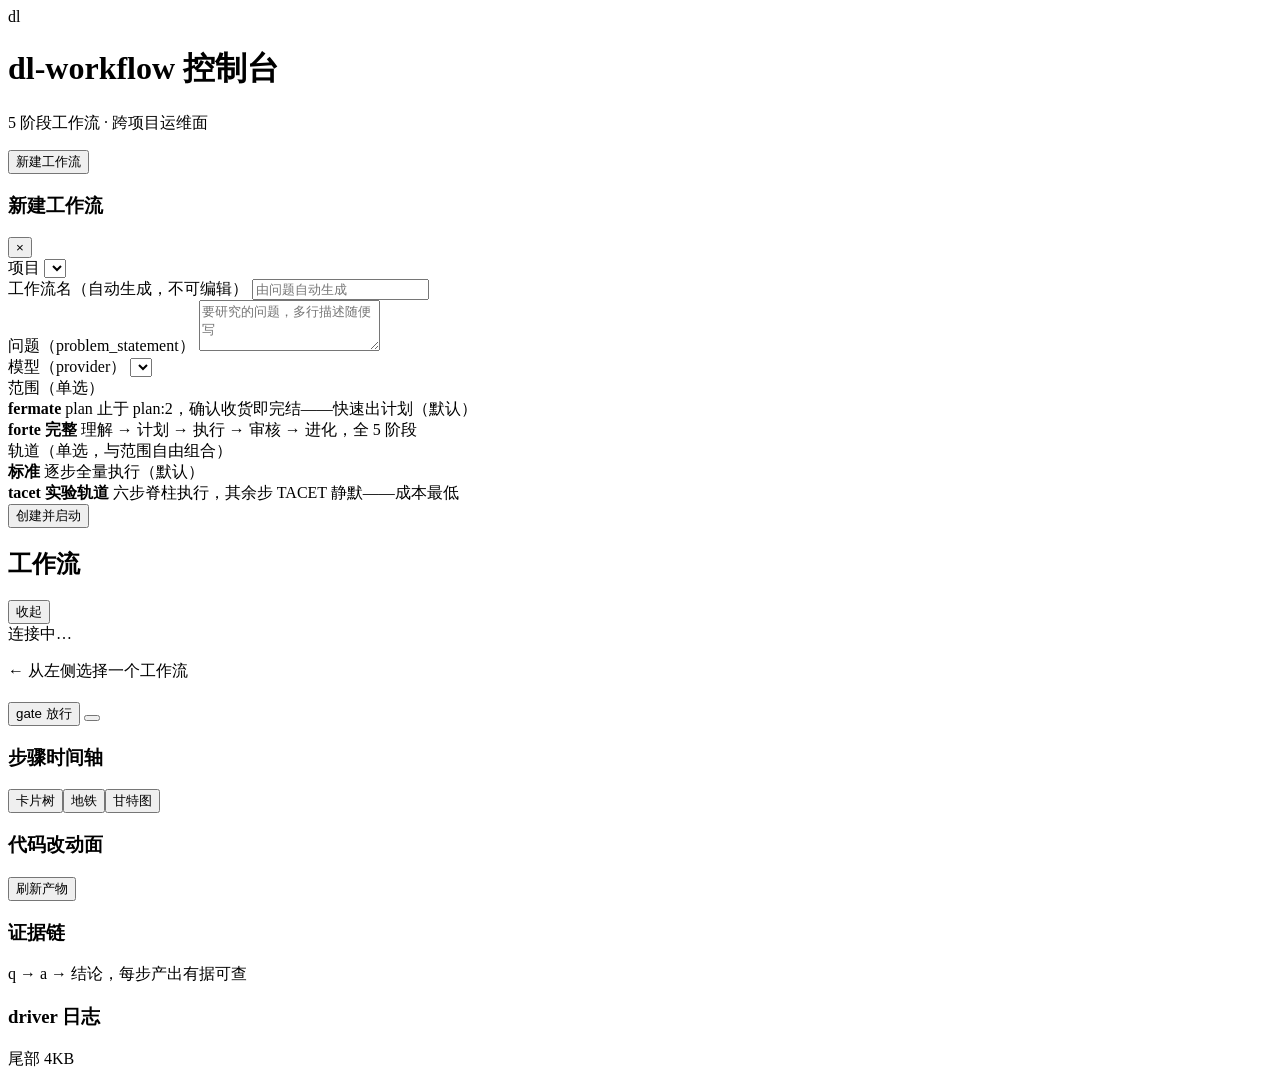
==== dl_dashboard/static/index.html @ d9ae4559 "feat(dashboard): 创建弹窗 provider 选择——server 启动捕获 bashrc ac-* env，driver 按选择带 env（.provider 持久化，inject/" ====
<!DOCTYPE html>
<html lang="zh">
<head>
<meta charset="utf-8">
<title>dl-workflow 控制台</title>
<meta name="viewport" content="width=device-width, initial-scale=1">
<link rel="stylesheet" href="/static/style.css?v=be08209">
</head>
<body>
<header class="topbar">
  <div class="brand">
    <span class="brand-mark">dl</span>
    <div class="brand-text">
      <h1>dl-workflow 控制台</h1>
      <p>5 阶段工作流 · 跨项目运维面</p>
    </div>
  </div>
  <button id="create-toggle" type="button" class="btn primary">新建工作流</button>
</header>
<div id="create-modal" class="modal-veil hidden">
  <div class="modal">
    <div class="modal-head">
      <h3>新建工作流</h3>
      <button id="create-close" type="button" class="modal-close">×</button>
    </div>
    <form id="create-form">
      <div class="field">
        <label for="cf-project">项目</label>
        <select id="cf-project" required></select>
      </div>
      <div class="field">
        <label for="cf-name">工作流名（自动生成，不可编辑）</label>
        <input id="cf-name" readonly tabindex="-1" placeholder="由问题自动生成">
      </div>
      <div class="field">
        <label for="cf-statement">问题（problem_statement）</label>
        <textarea id="cf-statement" rows="3" placeholder="要研究的问题，多行描述随便写" required></textarea>
      </div>
      <div class="field">
        <label for="cf-provider">模型（provider）</label>
        <select id="cf-provider"></select>
      </div>
      <div class="field">
        <label>范围（单选）</label>
        <div class="mode-cards" id="scope-cards">
          <div class="mode-card sel" data-v="fermate">
            <b>fermate</b>
            <span>plan 止于 plan:2，确认收货即完结——快速出计划（默认）</span>
          </div>
          <div class="mode-card" data-v="forte">
            <b>forte 完整</b>
            <span>理解 → 计划 → 执行 → 审核 → 进化，全 5 阶段</span>
          </div>
        </div>
      </div>
      <div class="field">
        <label>轨道（单选，与范围自由组合）</label>
        <div class="mode-cards" id="track-cards">
          <div class="mode-card sel" data-v="standard">
            <b>标准</b>
            <span>逐步全量执行（默认）</span>
          </div>
          <div class="mode-card" data-v="tacet">
            <b>tacet 实验轨道</b>
            <span>六步脊柱执行，其余步 TACET 静默——成本最低</span>
          </div>
        </div>
      </div>
      <div class="modal-actions">
        <button type="submit" class="btn primary">创建并启动</button>
      </div>
    </form>
  </div>
</div>
<div class="layout">
  <aside id="sidebar">
    <div class="side-head">
      <h2>工作流</h2><span id="wf-count" class="count"></span>
      <button id="sidebar-toggle" class="btn ghost" type="button">收起</button>
    </div>
    <div id="wf-list"><div class="side-empty">连接中…</div></div>
  </aside>
  <main>
    <section id="detail-empty">
      <p>← 从左侧选择一个工作流</p>
    </section>
    <section id="detail-view" class="hidden">
      <div class="section-head">
        <h2 id="d-title"></h2>
        <button id="gate-btn" class="btn primary hidden" type="button">gate 放行</button>
        <button id="pause-toggle" class="btn ghost hidden" type="button"></button>
      </div>
      <p id="d-statement"></p>
      <div class="section-head">
        <h3>步骤时间轴</h3><span id="tl-live"></span><span id="tl-summary" class="hint"></span>
        <span class="tl-switch" id="tl-switch">
          <button type="button" data-skin="cards">卡片树</button><button type="button" data-skin="metro">地铁</button><button type="button" data-skin="gantt">甘特图</button>
        </span>
      </div>
      <div id="tl-progress" class="hidden">
        <div class="tl-prog-track"><div id="tl-prog-fill"></div></div>
        <span id="tl-prog-label" class="num"></span>
      </div>
      <div id="timeline"></div>
      <div class="section-head">
        <h3>代码改动面</h3><span id="cp-count" class="hint"></span>
        <button id="outputs-refresh" class="btn ghost" type="button">刷新产物</button>
      </div>
      <div id="change-points"></div>
      <div id="interact"></div>
      <div class="section-head"><h3>证据链</h3><span class="hint">q → a → 结论，每步产出有据可查</span></div>
      <div id="outputs"></div>
      <div class="section-head"><h3>driver 日志</h3><span class="hint">尾部 4KB</span></div>
      <div class="terminal"><pre id="log-tail"></pre></div>
    </section>
  </main>
</div>
<div id="toast-box"></div>
<script src="/static/app.js?v=be08209"></script>
</body>
</html>
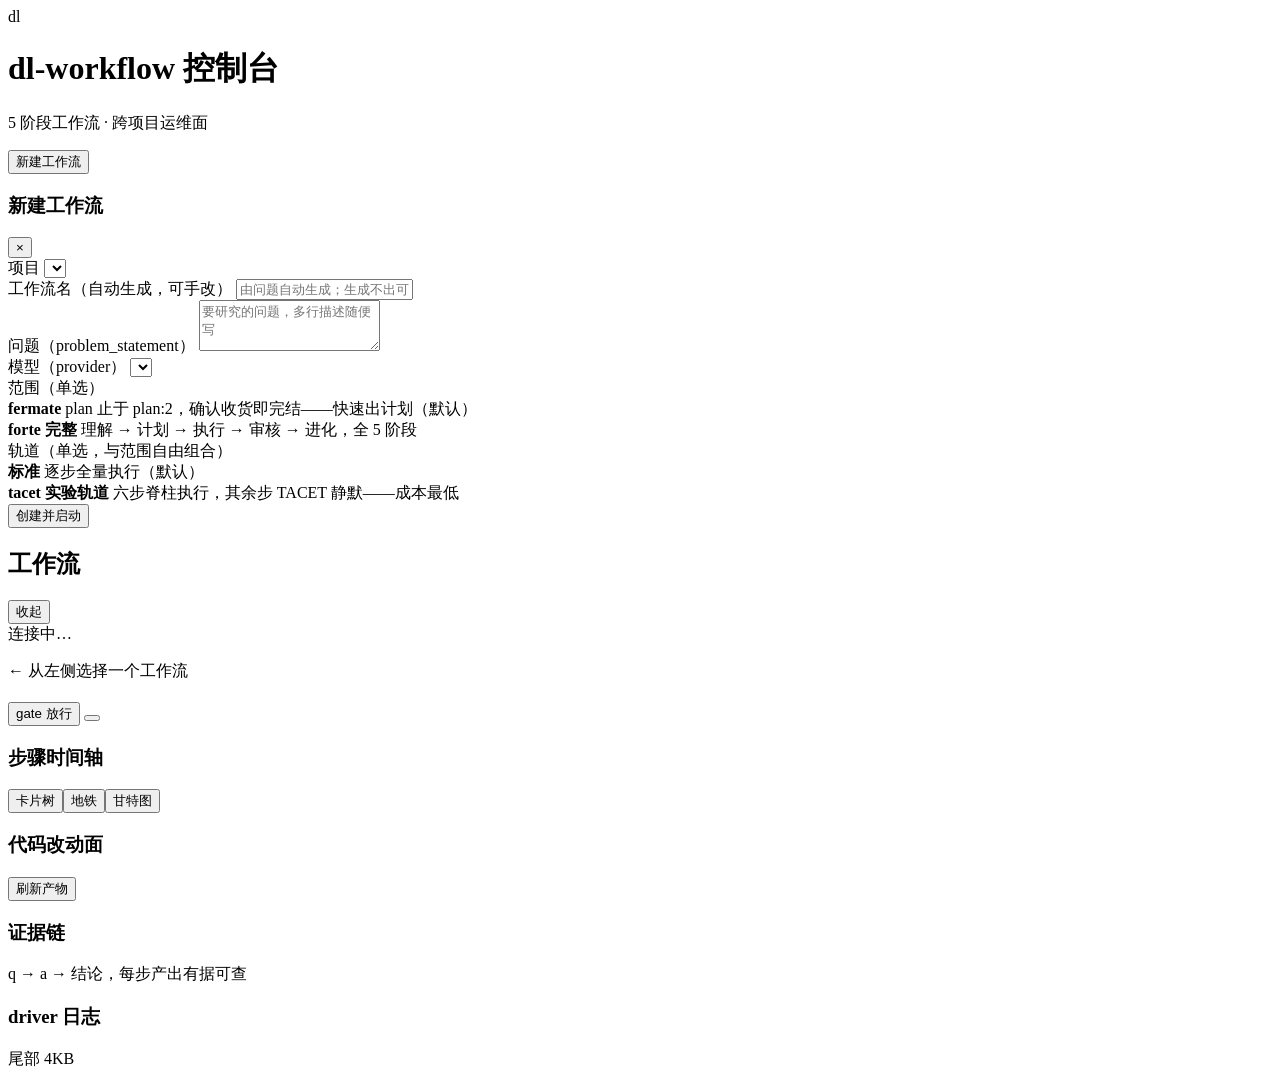
==== commit 6e0d9ea2: "feat(dashboard): 新建工作流命名启发式增强 + 名称框放开手填 原 genName 只取问题前 3 个英文词，不表意；名称框 readonly——纯中文 问题生成不出名时连手填兜底都没" ====
--- a/dl_dashboard/static/index.html
+++ b/dl_dashboard/static/index.html
@@ -29,8 +29,8 @@
         <select id="cf-project" required></select>
       </div>
       <div class="field">
-        <label for="cf-name">工作流名（自动生成，不可编辑）</label>
-        <input id="cf-name" readonly tabindex="-1" placeholder="由问题自动生成">
+        <label for="cf-name">工作流名（自动生成，可手改）</label>
+        <input id="cf-name" placeholder="由问题自动生成；生成不出可手填">
       </div>
       <div class="field">
         <label for="cf-statement">问题（problem_statement）</label>
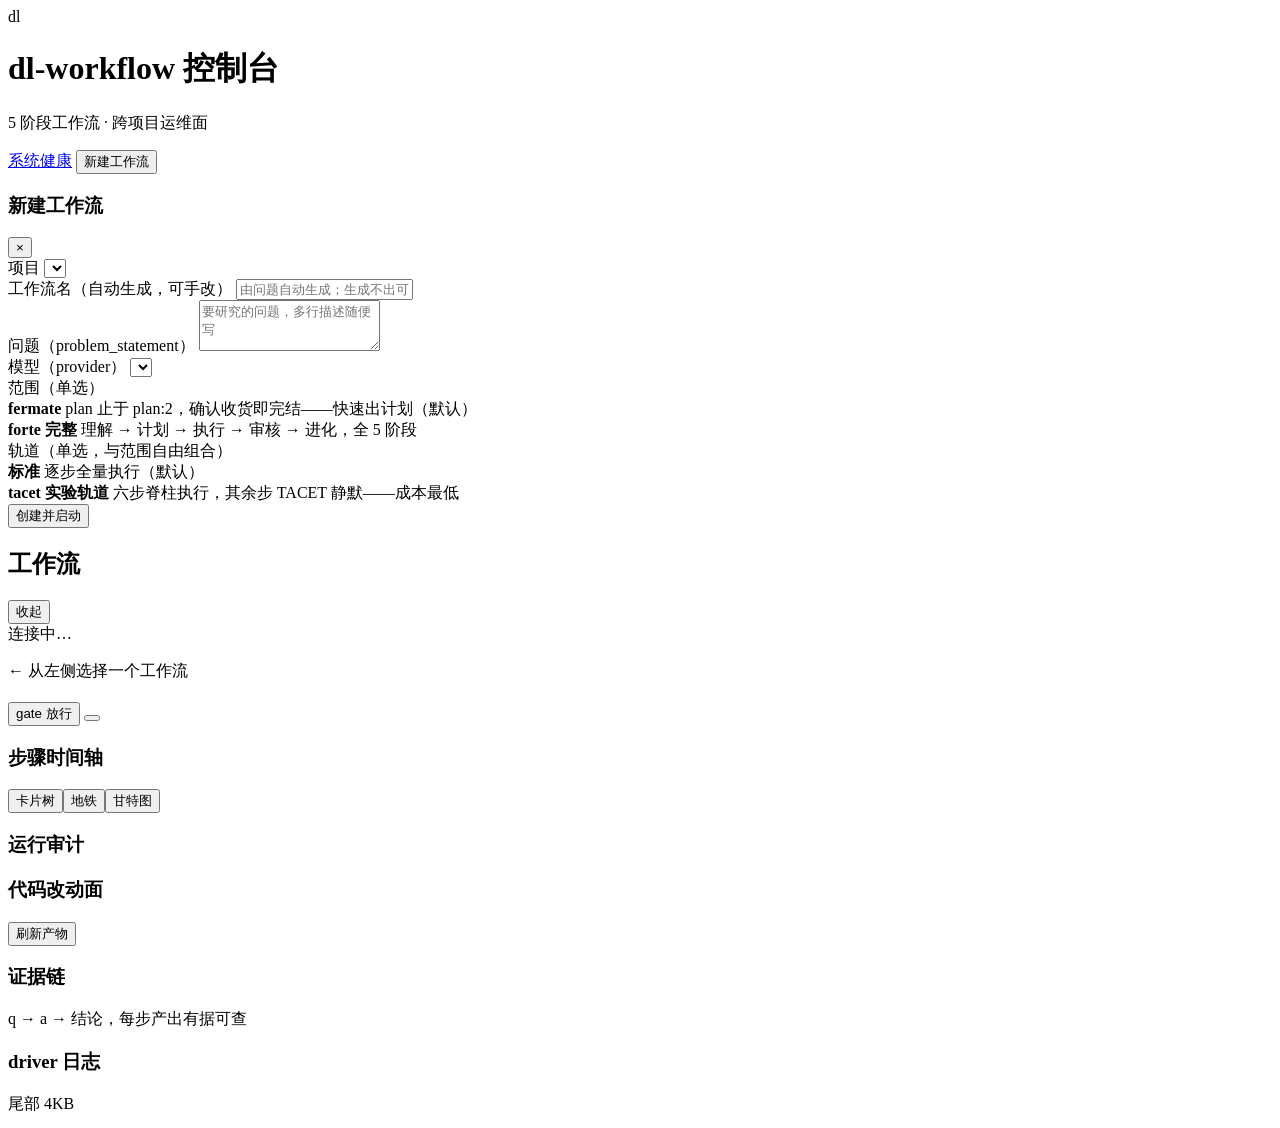
==== commit c3437cd3: "feat(dashboard): 实例自动审计页 + 系统健康页——例行体检与改进队列数据化（evolution-up P1/P2） P1 audit.py：evidence 裁决信号（skill-t" ====
--- a/dl_dashboard/static/index.html
+++ b/dl_dashboard/static/index.html
@@ -15,7 +15,10 @@
       <p>5 阶段工作流 · 跨项目运维面</p>
     </div>
   </div>
-  <button id="create-toggle" type="button" class="btn primary">新建工作流</button>
+  <div class="topbar-actions">
+    <a class="btn ghost" href="/health" target="_blank">系统健康</a>
+    <button id="create-toggle" type="button" class="btn primary">新建工作流</button>
+  </div>
 </header>
 <div id="create-modal" class="modal-veil hidden">
   <div class="modal">
@@ -103,6 +106,10 @@
       </div>
       <div id="timeline"></div>
       <div class="section-head">
+        <h3>运行审计</h3><span id="audit-summary" class="hint"></span>
+      </div>
+      <div id="audit"></div>
+      <div class="section-head">
         <h3>代码改动面</h3><span id="cp-count" class="hint"></span>
         <button id="outputs-refresh" class="btn ghost" type="button">刷新产物</button>
       </div>
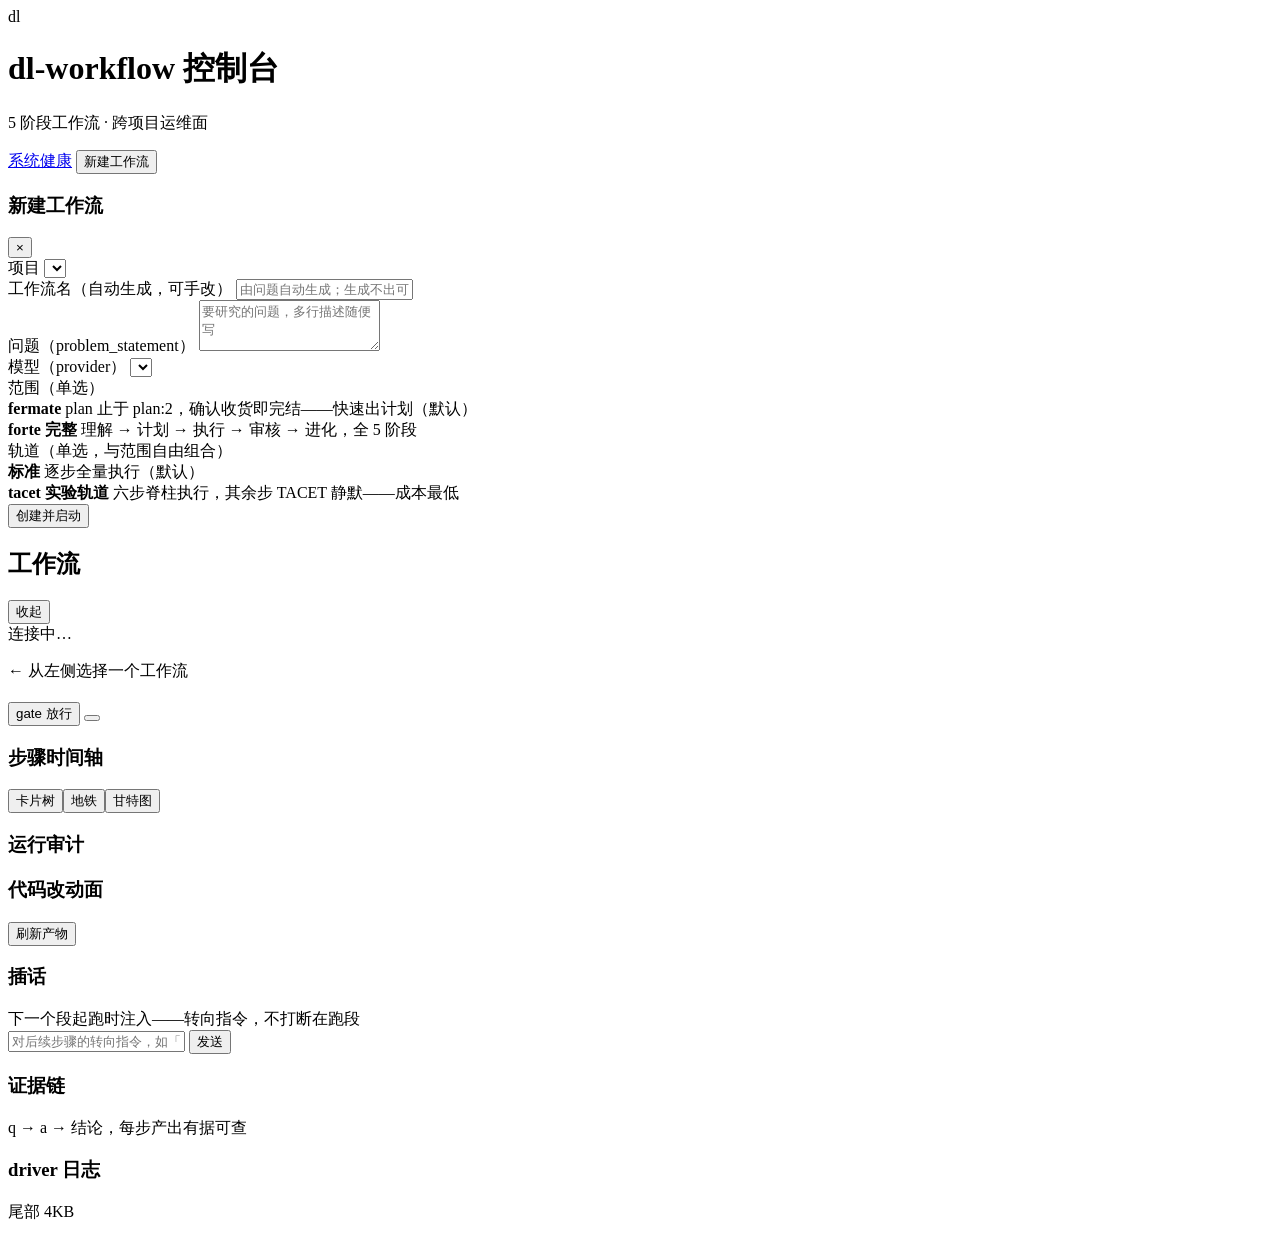
==== commit 228fc868: "feat: 插话通道——段在跑期间的转向指令，下一段起跑注入（evolution-up P5） 2026-08-09 挂起的「输入框问题」Web 形态解锁（dashboard 无 TUI IPC 硬约" ====
--- a/dl_dashboard/static/index.html
+++ b/dl_dashboard/static/index.html
@@ -115,6 +115,15 @@
       </div>
       <div id="change-points"></div>
       <div id="interact"></div>
+      <div class="section-head">
+        <h3>插话</h3><span class="hint">下一个段起跑时注入——转向指令，不打断在跑段</span>
+      </div>
+      <div class="steer-form">
+        <input id="steer-text" type="text" maxlength="2000"
+               placeholder="对后续步骤的转向指令，如「优先考虑 loader 层」…">
+        <button id="steer-send" class="btn primary" type="button">发送</button>
+      </div>
+      <div id="steer-list"></div>
       <div class="section-head"><h3>证据链</h3><span class="hint">q → a → 结论，每步产出有据可查</span></div>
       <div id="outputs"></div>
       <div class="section-head"><h3>driver 日志</h3><span class="hint">尾部 4KB</span></div>
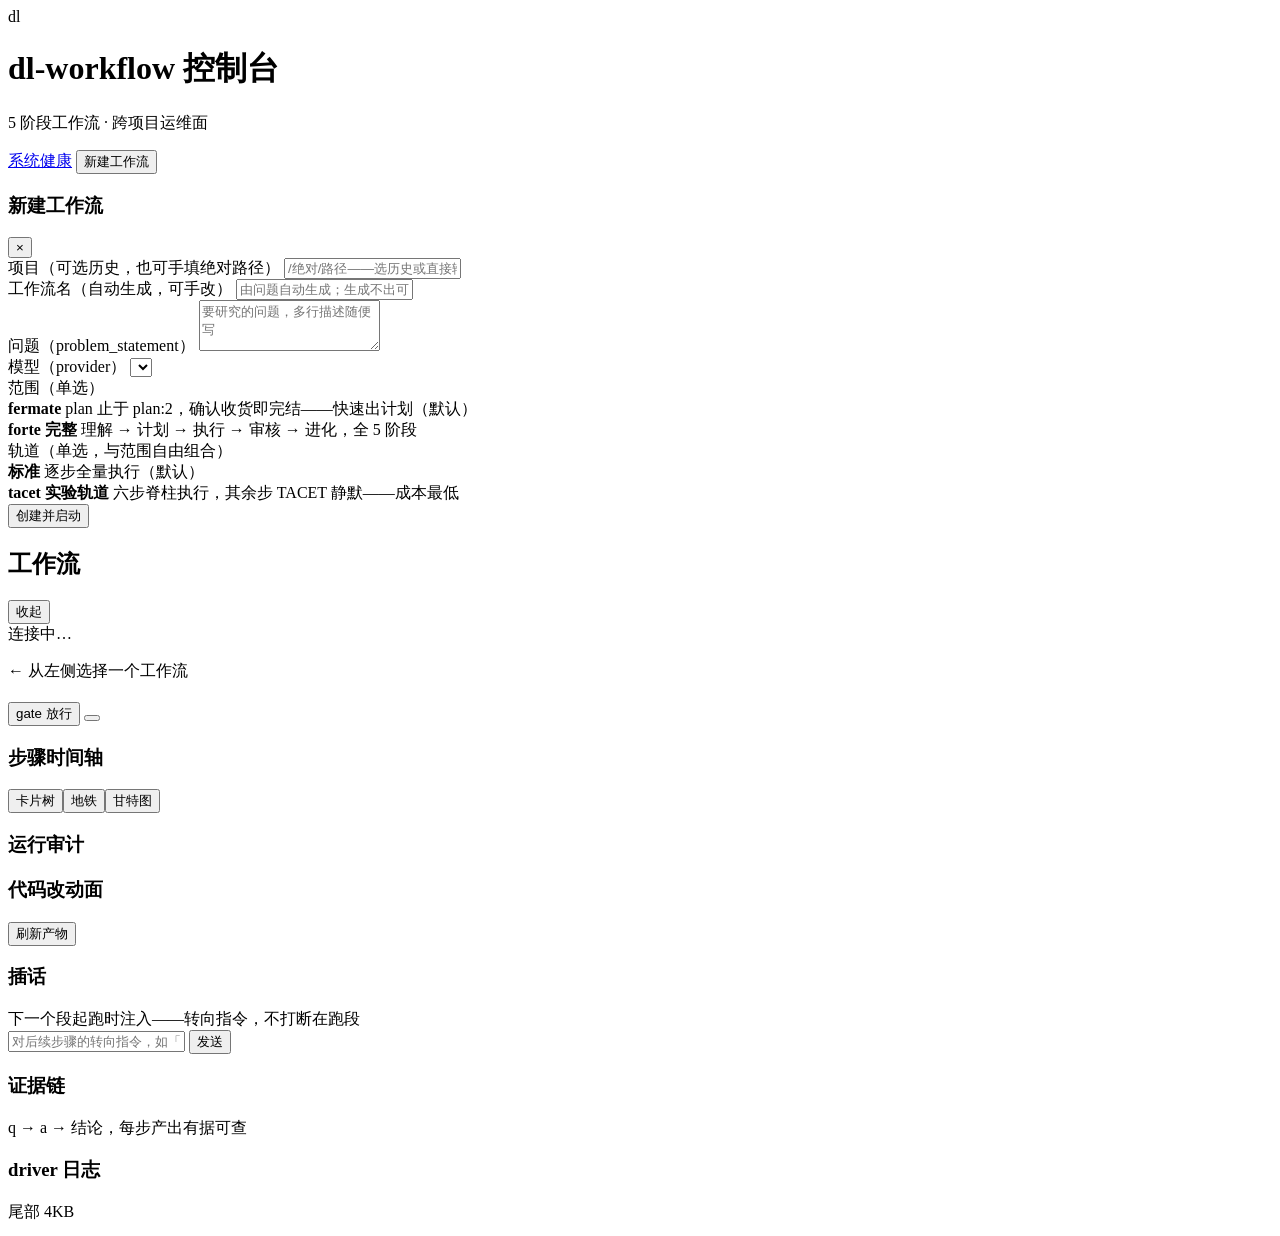
==== commit 1d797e7d: "feat(dashboard): 项目选择改组合框（datalist 可选可填）+创建自动持久化进 toml——历史留存重启/跨浏览器复用；后端校验=登记信任或新路径须 git 仓（白名单 403→4" ====
--- a/dl_dashboard/static/index.html
+++ b/dl_dashboard/static/index.html
@@ -28,8 +28,9 @@
     </div>
     <form id="create-form">
       <div class="field">
-        <label for="cf-project">项目</label>
-        <select id="cf-project" required></select>
+        <label for="cf-project">项目（可选历史，也可手填绝对路径）</label>
+        <input id="cf-project" list="cf-projects" placeholder="/绝对/路径——选历史或直接输入" required>
+        <datalist id="cf-projects"></datalist>
       </div>
       <div class="field">
         <label for="cf-name">工作流名（自动生成，可手改）</label>
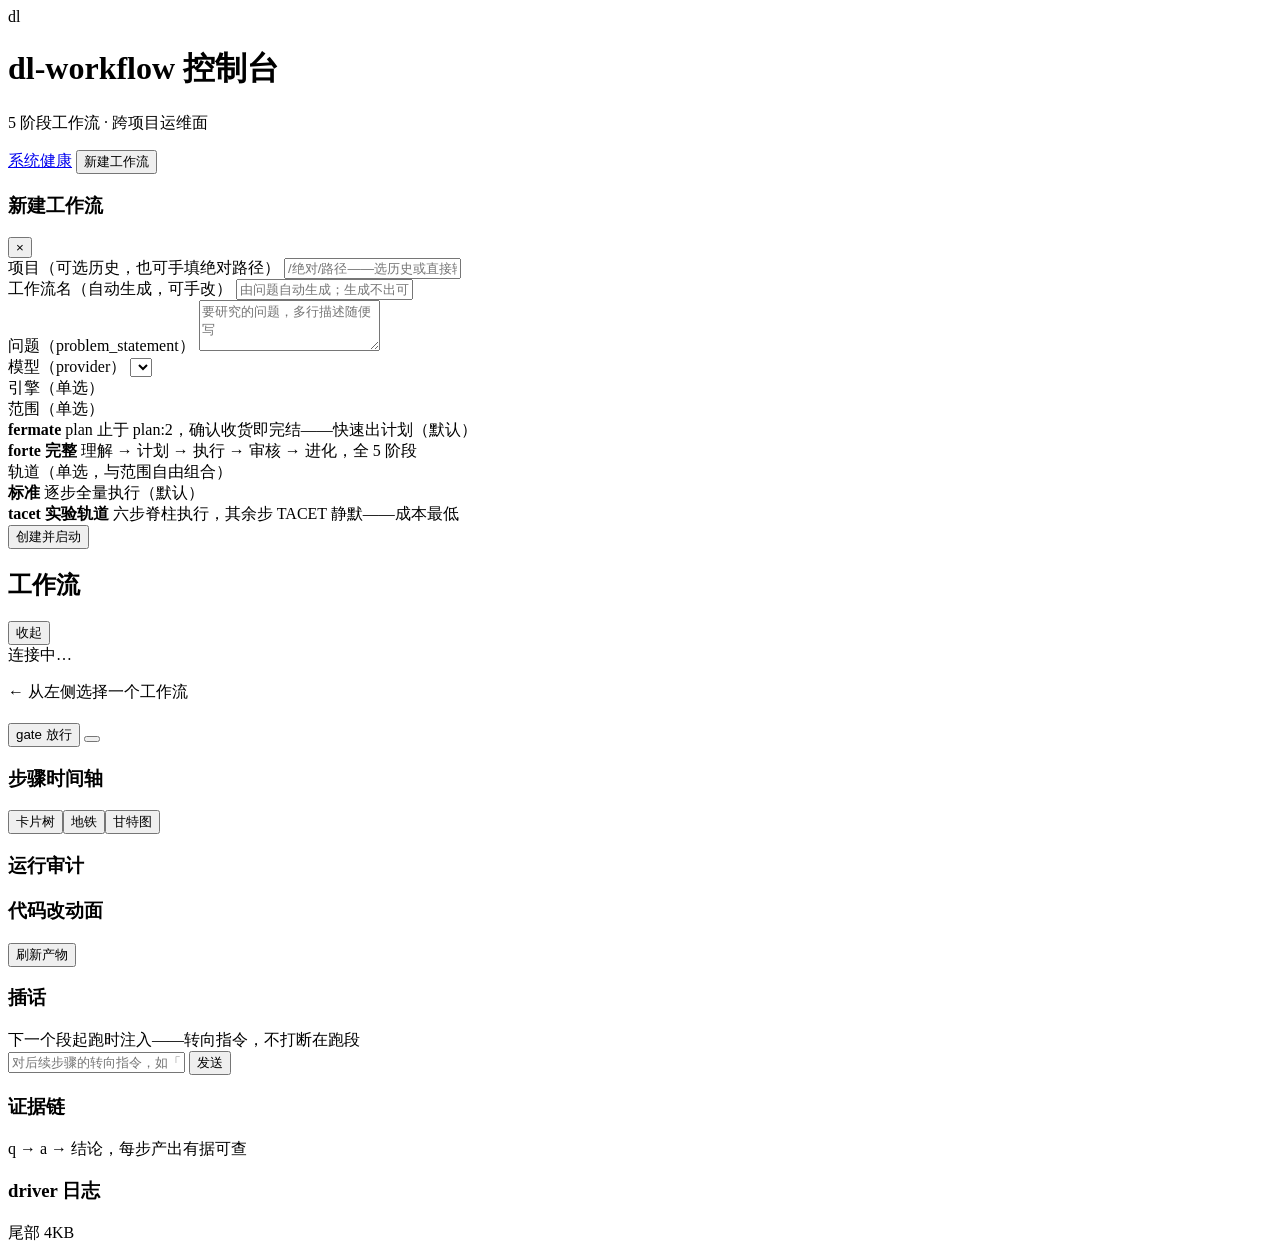
==== commit 81300e0c: "feat(dashboard): 创建表单引擎卡片组（mode-card 复用禁下拉）+qoder 时 provider 禁用+实例引擎徽标（T6） Co-Authored-By: Claude <n" ====
--- a/dl_dashboard/static/index.html
+++ b/dl_dashboard/static/index.html
@@ -43,6 +43,10 @@
       <div class="field">
         <label for="cf-provider">模型（provider）</label>
         <select id="cf-provider"></select>
+      </div>
+      <div class="field">
+        <label>引擎（单选）</label>
+        <div class="mode-cards" id="engine-cards"></div>
       </div>
       <div class="field">
         <label>范围（单选）</label>
